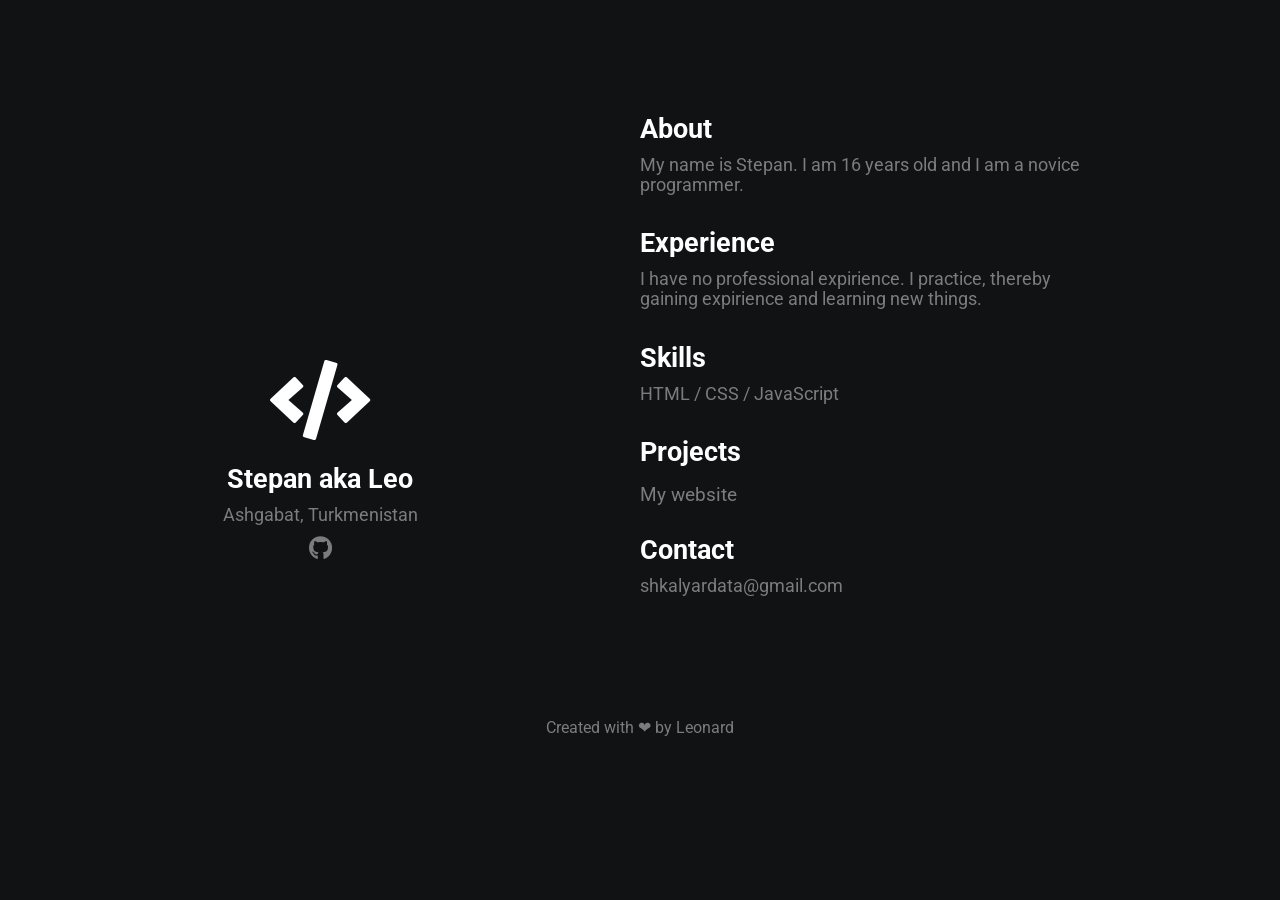
==== index.html @ 3ea41ccf "Update index.html" ====
<!DOCTYPE html>
<html lang="en">
<head>
    <meta charset="UTF-8">
    <meta name="viewport" content="width=device-width, initial-scale=1.0">
    <meta http-equiv="X-UA-Compatible" content="ie=edge">
    <link rel="stylesheet" href="https://use.fontawesome.com/releases/v5.4.1/css/all.css" integrity="sha384-5sAR7xN1Nv6T6+dT2mhtzEpVJvfS3NScPQTrOxhwjIuvcA67KV2R5Jz6kr4abQsz" crossorigin="anonymous">
    <link rel="stylesheet" href="style.css">
    <title>LeoThe1st</title>
    <link rel="shortcut icon" href="img/picture.png" type="image/x-icon">
</head>
<body>
    <div class="grid-2">
        <div class="section-1">
            <i class="fas fa-code fa-5x white"></i>
            <h2>Stepan aka Leo</h2>
            <p>Ashgabat, Turkmenistan</p>
            <a href="https://github.com/LeoThe1st"><i class="fab fa-github"></i></a>
        </div>
        <div class="section-2">
            <h2>About</h2>
            <p>My name is Stepan. I am 16 years old and I am a novice programmer.</p>

            <h2>Experience</h2>
            <p>I have no professional expirience. I practice, thereby gaining expirience and learning new things.</p>

            <h2>Skills</h2>
            <p>HTML / CSS / JavaScript</p>
            <h2>Projects</h2>

            <a href="https://github.com/LeoThe1st/LeoThe1st.github.io">My website</a>
            <h2>Contact</h2>

            <p>shkalyardata@gmail.com</p>
        </div>
    </div>
    <footer class="footer">
        <a href="https://github.com/LeoThe1st" class="link footer__link">Created with ❤ by Leonard</a>
    </footer>
</body>
</html>
---- style.css ----
/* global */
@import url('https://fonts.googleapis.com/css?family=Roboto');

.grid-2{
    display: grid;
    grid-template-columns: repeat(2,1fr);
}

body{
    margin: 0;
    padding: 0;
    font-family: 'Roboto', sans-serif;
    background-color: #101214;
    color: #7A7C80;

}

h2,.white{
    color: #fff;
}

a{
    color: #7A7C80;
    text-decoration: none;
}
/* section 1 */
.section-1{
    padding-top: 40vh;
    text-align: center;
}

.section-1 p{
    font-size: 1.1rem;
    padding-bottom: 10px;
    margin:0;
}

.section-1 h2{
    font-size: 1.7rem;
    margin-bottom: 10px;
}

.section-1 a{
    font-size: 1.5rem;
    padding: 10px;
}
/* section 2 */
.section-2{
    padding-top: 10vh;
    width: 70%;
}

.section-2 h2{
    font-size: 1.7rem;
    margin-bottom: 10px;
}

.section-2 p{
    font-size: 1.1rem;
    padding-bottom: 10px;
    margin:0;
}

.section-2 a{
    display: block;
    padding: 5px;
    font-size: 1.2rem;
    padding-left: 0;
    width: 100px;
}
/* animations / utilities */
.section-2 a:hover{
    color: #fff;
    cursor: pointer;
    transition: 0.2s;
}

.section-1 a:hover{
    color: #fff;
    cursor: pointer;
    transition: 0.3s;
}

.white:hover{
    position: relative;
    padding-left: 10px;
}

/* media queres */
@media(max-width:780px){
    .grid-2{
        grid-template-columns: 1fr;
    }
    .section-1{
        padding:0;
        padding-top: 5rem;
    }
    .section-2{
        padding: 0;
        padding-left: 1.5rem;
        padding-top: 2rem;
    }
}

.footer {
    padding: 3em 0;
    margin-top: 4em;
    text-align: center;
  }
.footer a:hover{
    color: #fff;
    cursor: pointer;
    transition: 0.2s;
}
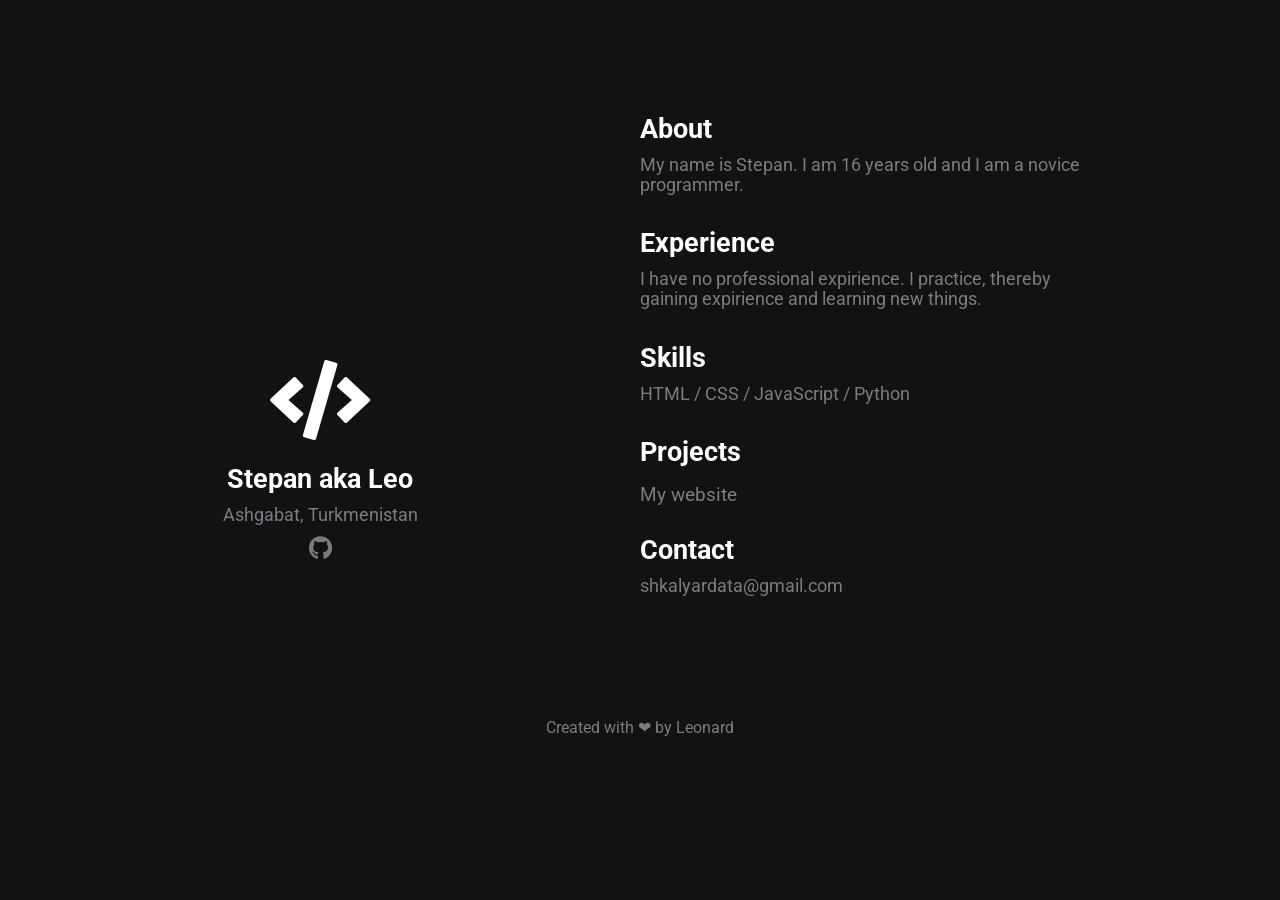
==== commit e82bd3a7: "Update index.html" ====
--- a/index.html
+++ b/index.html
@@ -25,7 +25,7 @@
             <p>I have no professional expirience. I practice, thereby gaining expirience and learning new things.</p>
 
             <h2>Skills</h2>
-            <p>HTML / CSS / JavaScript</p>
+            <p>HTML / CSS / JavaScript / Python</p>
             <h2>Projects</h2>
 
             <a href="https://github.com/LeoThe1st/LeoThe1st.github.io">My website</a>
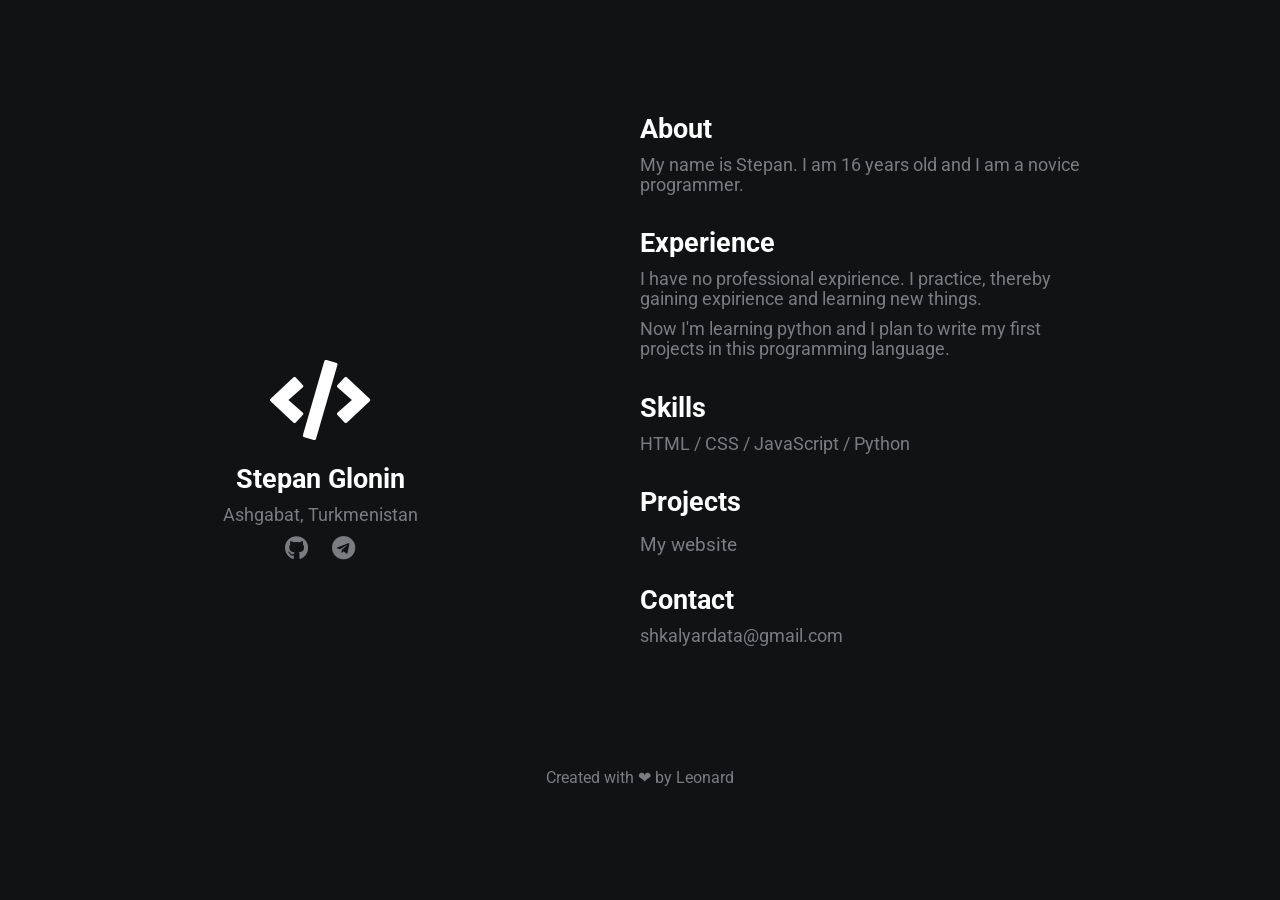
==== commit a6a2a152: "Update index.html" ====
--- a/index.html
+++ b/index.html
@@ -13,9 +13,10 @@
     <div class="grid-2">
         <div class="section-1">
             <i class="fas fa-code fa-5x white"></i>
-            <h2>Stepan aka Leo</h2>
+            <h2>Stepan Glonin</h2>
             <p>Ashgabat, Turkmenistan</p>
             <a href="https://github.com/LeoThe1st"><i class="fab fa-github"></i></a>
+            <a href="https://t.me/+4Ux3r10bmV03YzBi"><i class="fab fa-telegram"></i></a>
         </div>
         <div class="section-2">
             <h2>About</h2>
@@ -23,14 +24,15 @@
 
             <h2>Experience</h2>
             <p>I have no professional expirience. I practice, thereby gaining expirience and learning new things.</p>
+            <p>Now I'm learning python and I plan to write my first projects in this programming language.</p>
 
             <h2>Skills</h2>
             <p>HTML / CSS / JavaScript / Python</p>
+
             <h2>Projects</h2>
+            <a href="https://github.com/LeoThe1st/LeoThe1st.github.io">My website</a>
 
-            <a href="https://github.com/LeoThe1st/LeoThe1st.github.io">My website</a>
             <h2>Contact</h2>
-
             <p>shkalyardata@gmail.com</p>
         </div>
     </div>
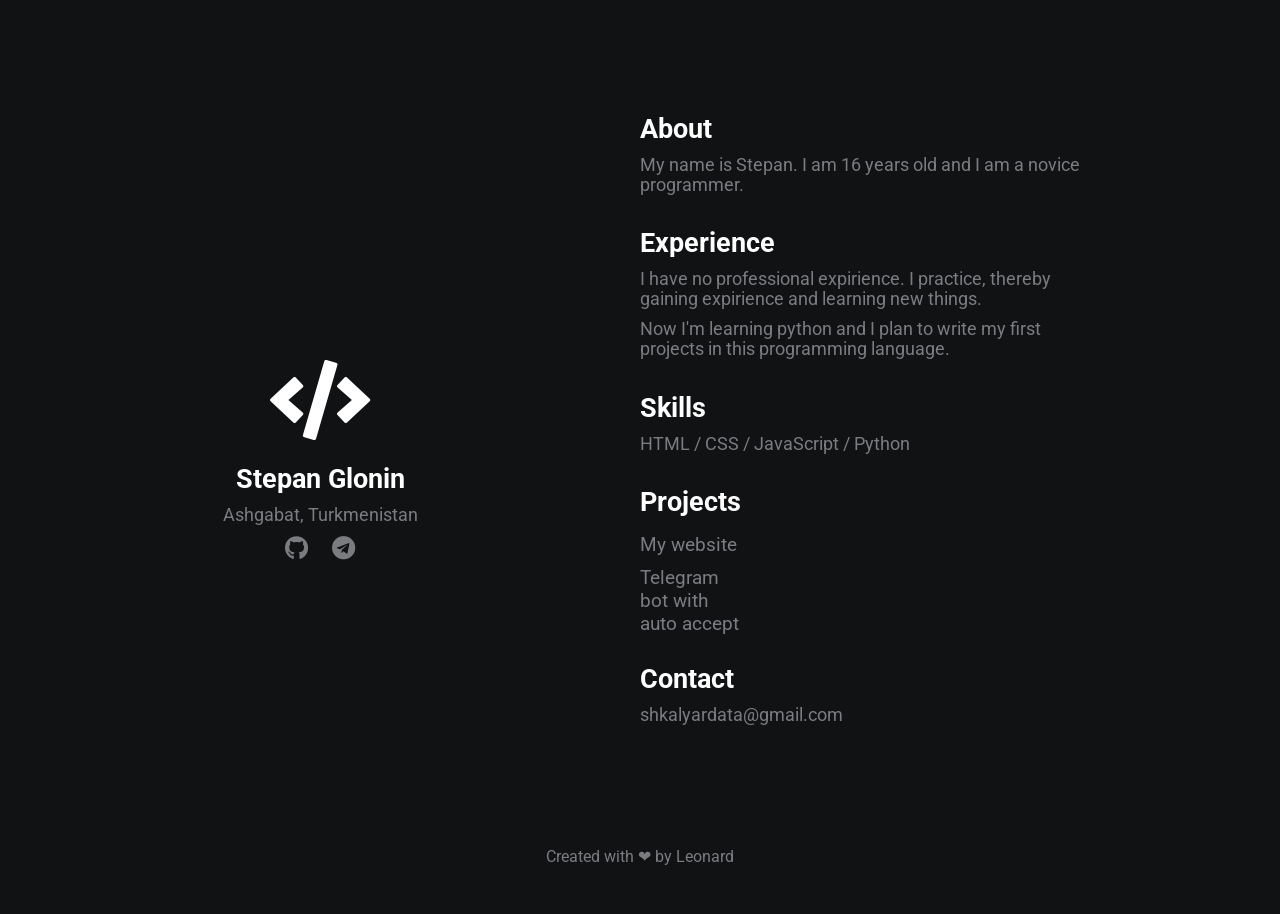
==== commit ccd92505: "Update index.html" ====
--- a/index.html
+++ b/index.html
@@ -31,6 +31,7 @@
 
             <h2>Projects</h2>
             <a href="https://github.com/LeoThe1st/LeoThe1st.github.io">My website</a>
+            <a href="https://github.com/LeoThe1st/auto_accept_request_tg_bot">Telegram bot with auto accept</a>
 
             <h2>Contact</h2>
             <p>shkalyardata@gmail.com</p>
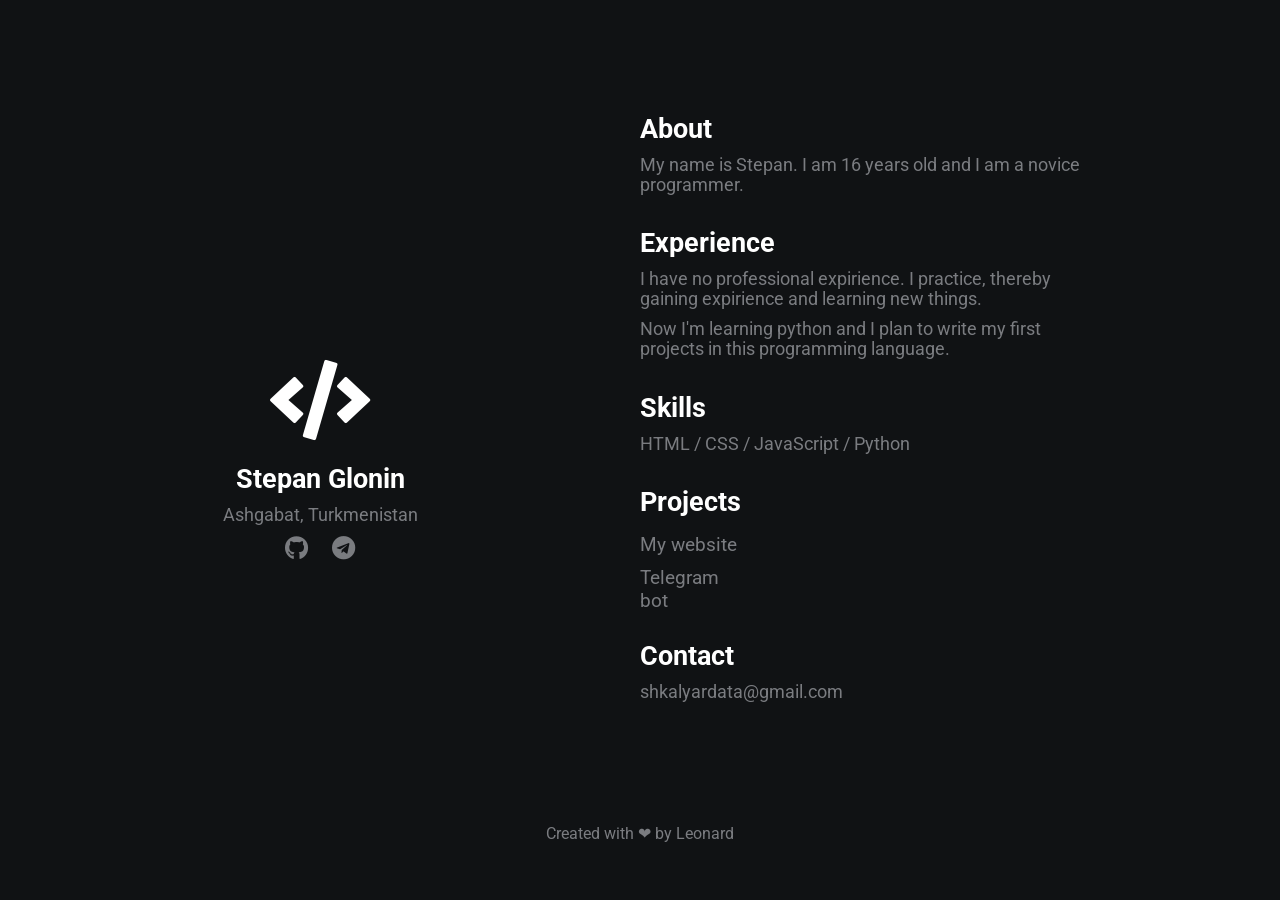
==== commit ccd35677: "Update index.html" ====
--- a/index.html
+++ b/index.html
@@ -31,7 +31,7 @@
 
             <h2>Projects</h2>
             <a href="https://github.com/LeoThe1st/LeoThe1st.github.io">My website</a>
-            <a href="https://github.com/LeoThe1st/auto_accept_request_tg_bot">Telegram bot with auto accept</a>
+            <a href="https://github.com/LeoThe1st/auto_accept_request_tg_bot">Telegram bot</a>
 
             <h2>Contact</h2>
             <p>shkalyardata@gmail.com</p>
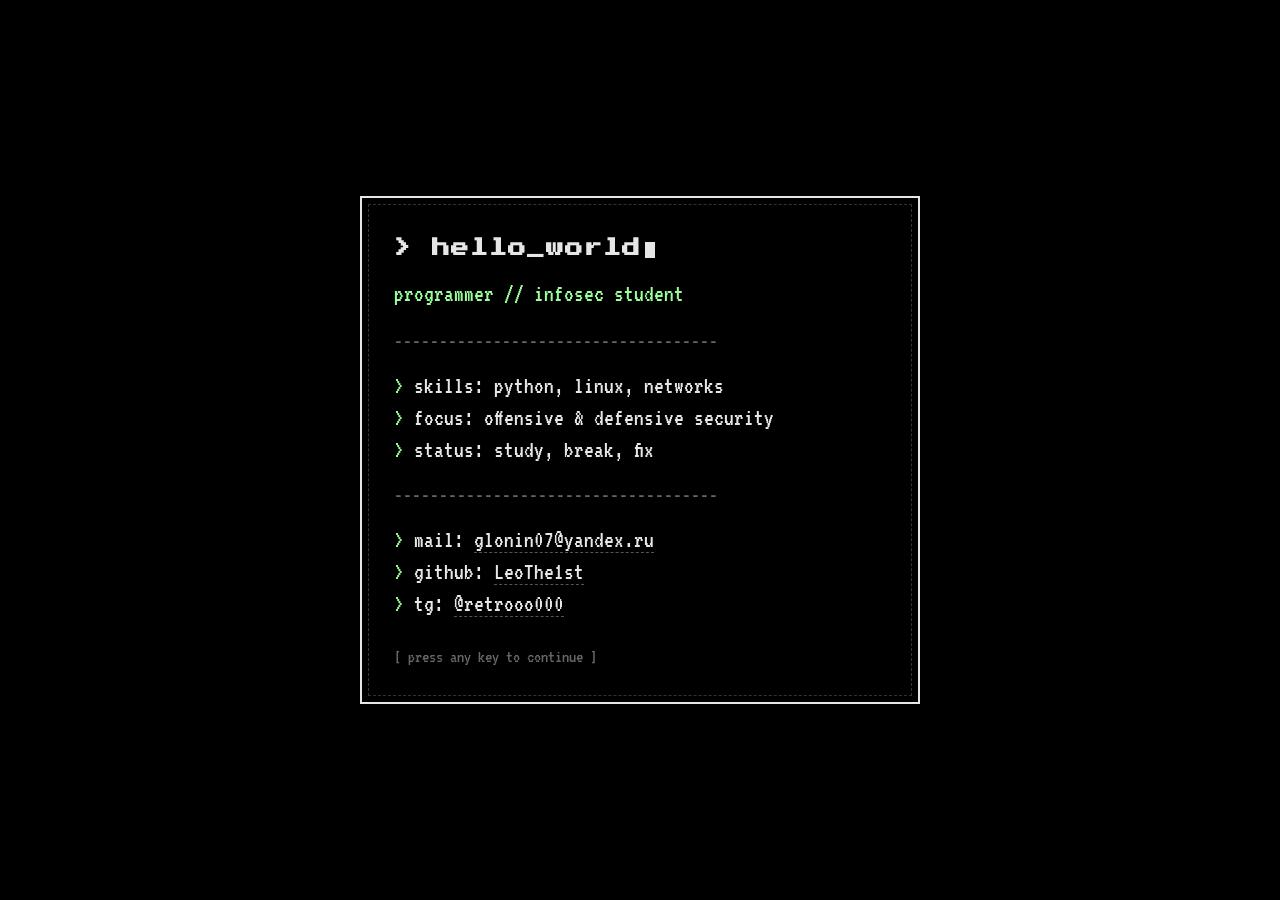
==== commit bb29b3f4: "Update index.html" ====
--- a/index.html
+++ b/index.html
@@ -1,44 +1,93 @@
 <!DOCTYPE html>
-<html lang="en">
+<html lang="ru">
 <head>
-    <meta charset="UTF-8">
-    <meta name="viewport" content="width=device-width, initial-scale=1.0">
-    <meta http-equiv="X-UA-Compatible" content="ie=edge">
-    <link rel="stylesheet" href="https://use.fontawesome.com/releases/v5.4.1/css/all.css" integrity="sha384-5sAR7xN1Nv6T6+dT2mhtzEpVJvfS3NScPQTrOxhwjIuvcA67KV2R5Jz6kr4abQsz" crossorigin="anonymous">
-    <link rel="stylesheet" href="style.css">
-    <title>LeoThe1st</title>
-    <link rel="shortcut icon" href="img/picture.png" type="image/x-icon">
+<meta charset="UTF-8">
+<meta name="viewport" content="width=device-width, initial-scale=1.0">
+<title>// visit_card</title>
+<link href="https://fonts.googleapis.com/css2?family=VT323&family=Press+Start+2P&display=swap" rel="stylesheet">
+<style>
+  * { margin: 0; padding: 0; box-sizing: border-box; }
+  html, body {
+    height: 100%;
+    background: #000;
+    color: #e6e6e6;
+    font-family: 'VT323', monospace;
+    font-size: 22px;
+    -webkit-font-smoothing: none;
+    image-rendering: pixelated;
+  }
+  body {
+    display: flex;
+    align-items: center;
+    justify-content: center;
+    padding: 24px;
+  }
+  .card {
+    width: 100%;
+    max-width: 560px;
+    border: 2px solid #e6e6e6;
+    padding: 36px 32px;
+    position: relative;
+  }
+  .card::before {
+    content: "";
+    position: absolute;
+    inset: 6px;
+    border: 1px dashed #333;
+    pointer-events: none;
+  }
+  h1 {
+    font-family: 'Press Start 2P', monospace;
+    font-size: 18px;
+    line-height: 1.6;
+    margin-bottom: 20px;
+    letter-spacing: 1px;
+  }
+  .cursor {
+    display: inline-block;
+    width: 10px;
+    height: 16px;
+    background: #e6e6e6;
+    margin-left: 4px;
+    animation: blink 1s steps(1) infinite;
+    vertical-align: middle;
+  }
+  @keyframes blink { 50% { opacity: 0; } }
+  .role {
+    color: #9aff9a;
+    margin-bottom: 24px;
+    font-size: 24px;
+  }
+  .line { color: #666; margin: 18px 0; }
+  ul { list-style: none; }
+  li { padding: 4px 0; font-size: 24px; }
+  li::before { content: "> "; color: #9aff9a; }
+  a { color: #e6e6e6; text-decoration: none; border-bottom: 1px dashed #555; }
+  a:hover { color: #9aff9a; border-color: #9aff9a; }
+  .footer {
+    margin-top: 28px;
+    font-size: 18px;
+    color: #666;
+  }
+</style>
 </head>
 <body>
-    <div class="grid-2">
-        <div class="section-1">
-            <i class="fas fa-code fa-5x white"></i>
-            <h2>Stepan Glonin</h2>
-            <p>Ashgabat, Turkmenistan</p>
-            <a href="https://github.com/LeoThe1st"><i class="fab fa-github"></i></a>
-            <a href="https://t.me/+4Ux3r10bmV03YzBi"><i class="fab fa-telegram"></i></a>
-        </div>
-        <div class="section-2">
-            <h2>About</h2>
-            <p>My name is Stepan. I am 16 years old and I am a novice programmer.</p>
-
-            <h2>Experience</h2>
-            <p>I have no professional expirience. I practice, thereby gaining expirience and learning new things.</p>
-            <p>Now I'm learning python and I plan to write my first projects in this programming language.</p>
-
-            <h2>Skills</h2>
-            <p>HTML / CSS / JavaScript / Python</p>
-
-            <h2>Projects</h2>
-            <a href="https://github.com/LeoThe1st/LeoThe1st.github.io">My website</a>
-            <a href="https://github.com/LeoThe1st/auto_accept_request_tg_bot">Telegram bot</a>
-
-            <h2>Contact</h2>
-            <p>shkalyardata@gmail.com</p>
-        </div>
-    </div>
-    <footer class="footer">
-        <a href="https://github.com/LeoThe1st" class="link footer__link">Created with ❤ by Leonard</a>
-    </footer>
+  <main class="card">
+    <h1>&gt; hello_world<span class="cursor"></span></h1>
+    <div class="role">programmer // infosec student</div>
+    <div class="line">------------------------------------</div>
+    <ul>
+      <li>skills: python, linux, networks</li>
+      <li>focus: offensive &amp; defensive security</li>
+      <li>status: study, break, fix</li>
+    </ul>
+    <div class="line">------------------------------------</div>
+    <ul>
+      <li>mail: <a href="mailto:glonin07@yandex.ru">glonin07@yandex.ru</a></li>
+      <li>github: <a href="https://github.com/LeoThe1st">LeoThe1st</a></li>
+      <li>tg: <a href="https://t.me/retrooo000">@retrooo000</a></li>
+    </ul>
+    <div class="footer">[ press any key to continue ]</div>
+  </main>
 </body>
 </html>
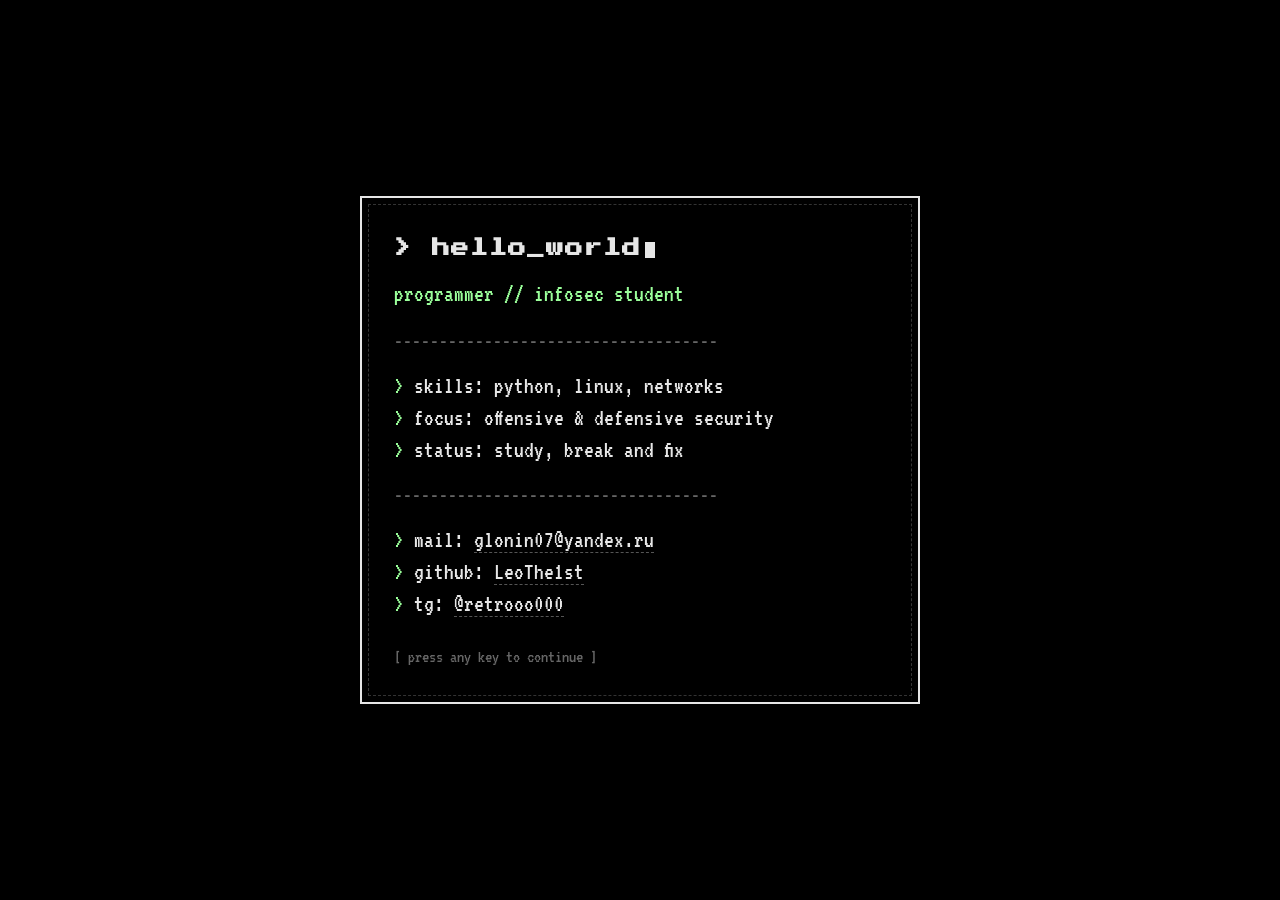
==== commit 0bf7938c: "Update index.html" ====
--- a/index.html
+++ b/index.html
@@ -79,7 +79,7 @@
     <ul>
       <li>skills: python, linux, networks</li>
       <li>focus: offensive &amp; defensive security</li>
-      <li>status: study, break, fix</li>
+      <li>status: study, break and fix</li>
     </ul>
     <div class="line">------------------------------------</div>
     <ul>
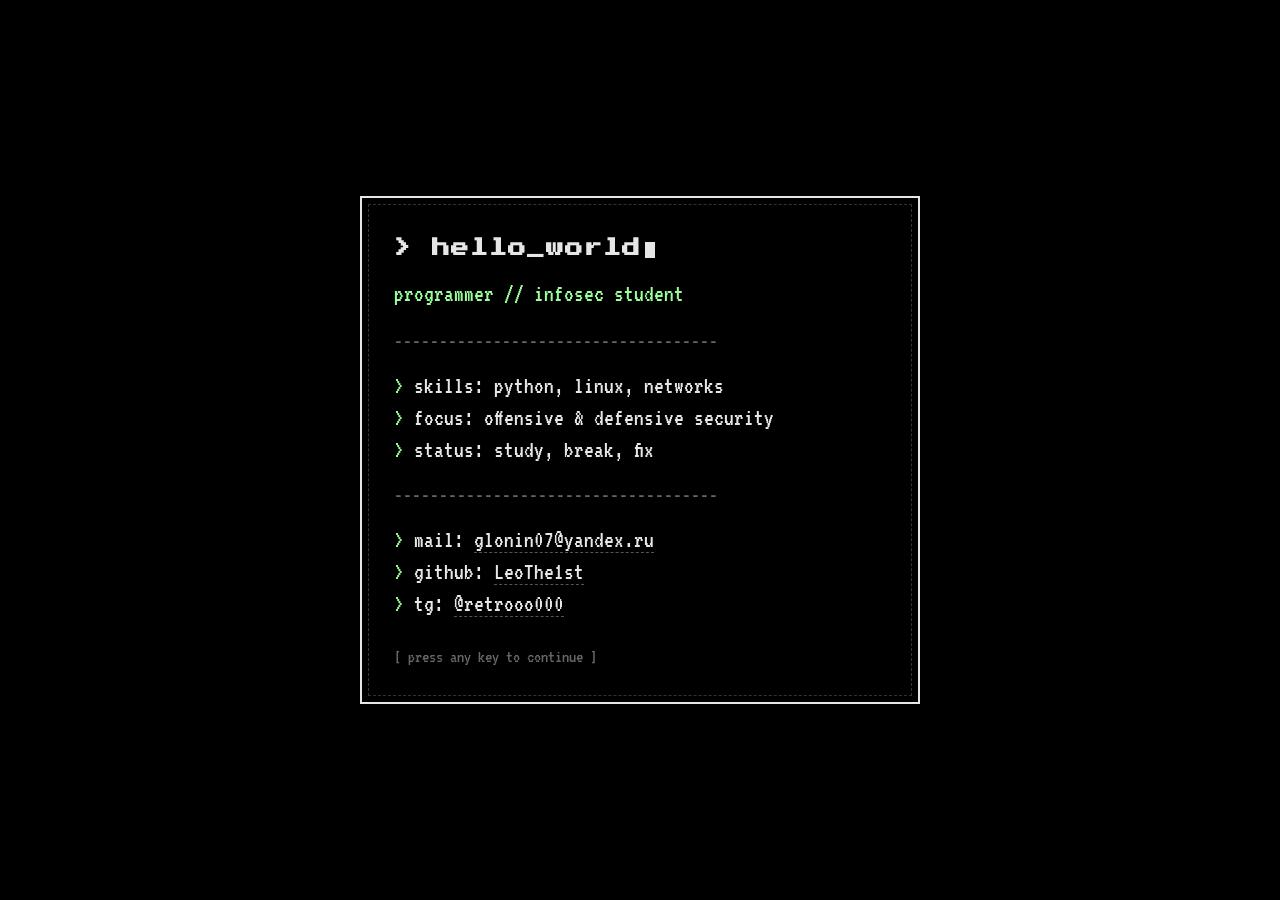
==== commit 23c556a5: "Update index.html" ====
--- a/index.html
+++ b/index.html
@@ -3,7 +3,7 @@
 <head>
 <meta charset="UTF-8">
 <meta name="viewport" content="width=device-width, initial-scale=1.0">
-<title>// visit_card</title>
+<title>Python Gigachad</title>
 <link href="https://fonts.googleapis.com/css2?family=VT323&family=Press+Start+2P&display=swap" rel="stylesheet">
 <style>
   * { margin: 0; padding: 0; box-sizing: border-box; }
@@ -79,7 +79,7 @@
     <ul>
       <li>skills: python, linux, networks</li>
       <li>focus: offensive &amp; defensive security</li>
-      <li>status: study, break and fix</li>
+      <li>status: study, break, fix</li>
     </ul>
     <div class="line">------------------------------------</div>
     <ul>
